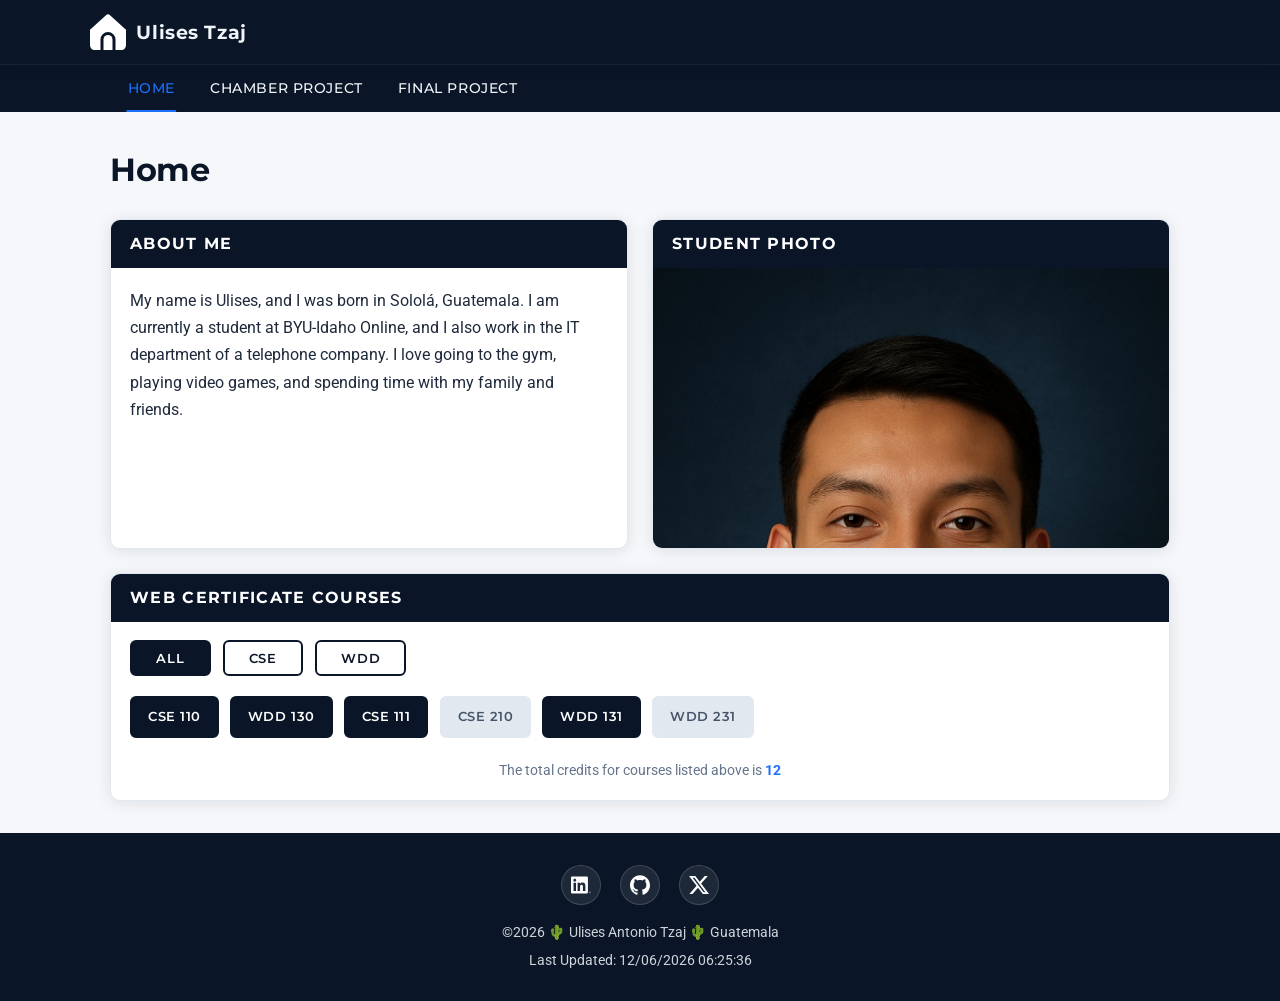
==== index.html @ a26b6345 "commit" ====
<!DOCTYPE html>
<html lang="en">

<head>
    <meta charset="UTF-8" />
    <meta name="viewport" content="width=device-width, initial-scale=1.0" />
    <meta name="description"
        content="Personal portfolio of Ulises Tzaj – BYU-Idaho student and IT professional from Sololá, Guatemala." />
    <meta name="author" content="Ulises Tzaj" />
    <title>Ulises Tzaj | Portfolio</title>

    <!-- Google Fonts -->
    <link rel="preconnect" href="https://fonts.googleapis.com">
    <link rel="preconnect" href="https://fonts.gstatic.com" crossorigin>
    <link href="https://fonts.googleapis.com/css2?family=Montserrat:ital@0;1&family=Roboto&display=swap"
        rel="stylesheet">

    <link rel="stylesheet" href="styles/home.css" />
    <script src="scripts/home.js" defer></script>
</head>

<body>

    <!-- HEADER -->
    <header>
        <div class="header-inner">
            <div class="logo-area">
                <img src="images/home.svg" alt="Site logo" class="site-logo" />
                <span class="site-name">Ulises Tzaj</span>
            </div>
            <button class="hamburger" id="hamburger" aria-label="Toggle navigation" aria-expanded="false">
                <span></span>
                <span></span>
                <span></span>
            </button>
        </div>
    </header>

    <!-- NAV -->
    <nav id="main-nav">
        <ul>
            <li><a href="index.html" class="active">Home</a></li>
            <li><a href="chamber.html">Chamber Project</a></li>
            <li><a href="final.html">Final Project</a></li>
        </ul>
    </nav>

    <!-- MAIN -->
    <main>
        <h1>Home</h1>

        <div class="main-grid">

            <!-- About Me Section -->
            <section class="about-section card">
                <h2>About Me</h2>
                <p>My name is Ulises, and I was born in Sololá, Guatemala. I am currently a student at BYU-Idaho Online,
                    and I also work in the IT department of a telephone company. I love going to the gym, playing video
                    games, and spending time with my family and friends.</p>
            </section>

            <!-- Student Photo Section -->
            <section class="photo-section card">
                <h2>Student Photo</h2>
                <img src="images/ulises.jpg" alt="Ulises Tzaj – Student Photo" class="student-photo" />
            </section>

        </div>

        <!-- Web Certificate Courses Section -->
        <section class="courses-section card">
            <h2>Web Certificate Courses</h2>

            <div class="filter-buttons">
                <button class="filter-btn active" data-filter="all">All</button>
                <button class="filter-btn" data-filter="CSE">CSE</button>
                <button class="filter-btn" data-filter="WDD">WDD</button>
            </div>

            <div class="courses-grid" id="courses-grid"></div>

            <p class="credits-total">The total credits for courses listed above is <strong><span
                        id="total-credits">0</span></strong></p>
        </section>

    </main>

    <!-- FOOTER -->
    <footer>
        <!-- Social Links -->
        <div class="social-links">
            <a href="https://www.linkedin.com" target="_blank" rel="noopener noreferrer" aria-label="LinkedIn">
                <img src="images/linkedin.svg" alt="LinkedIn" />
            </a>
            <a href="https://github.com/ulisest11" target="_blank" rel="noopener noreferrer" aria-label="GitHub">
                <img src="images/github.svg" alt="GitHub" />
            </a>
            <a href="https://x.com" target="_blank" rel="noopener noreferrer" aria-label="X (Twitter)">
                <img src="images/x.svg" alt="X" />
            </a>
        </div>

        <p><span>©2025 🌵 Ulises Antonio Tzaj 🌵 Guatemala</span></p>
        <p>Last Updated: <span id="last-updated"></span></p>
    </footer>

</body>

</html>
---- styles/home.css ----
/* =============================================
   CSS Custom Properties (Color Scheme)
   ============================================= */
:root {
    --clr-bg: #f5f7fa;
    --clr-surface: #ffffff;
    --clr-primary: #0a1628;
    --clr-accent: #1a6fff;
    --clr-accent-hover: #0050d0;
    --clr-text: #1e293b;
    --clr-text-muted: #64748b;
    --clr-border: #e2e8f0;
    --clr-completed: #0a1628;
    --clr-completed-text: #ffffff;
    --clr-incomplete: #e2e8f0;
    --clr-incomplete-text: #475569;
    --clr-nav-bg: #0a1628;
    --clr-nav-text: #f1f5f9;
    --clr-nav-hover: #1a6fff;
    --clr-header-bg: #0a1628;
    --clr-header-text: #f1f5f9;
    --clr-footer-bg: #0a1628;
    --clr-footer-text: #f1f5f9;
    --clr-card-shadow: rgba(10, 22, 40, 0.10);
    --radius: 10px;
    --transition: 0.22s ease;
    --font-heading: 'Montserrat', sans-serif;
    --font-body: 'Roboto', sans-serif;
}

/* =============================================
   Reset & Base
   ============================================= */
*,
*::before,
*::after {
    box-sizing: border-box;
    margin: 0;
    padding: 0;
}

html {
    scroll-behavior: smooth;
}

body {
    font-family: var(--font-body);
    background-color: var(--clr-bg);
    color: var(--clr-text);
    min-width: 320px;
    line-height: 1.6;
}

/* =============================================
   HEADER
   ============================================= */
header {
    background-color: var(--clr-header-bg);
    color: var(--clr-header-text);
    padding: 0 1.25rem;
    position: sticky;
    top: 0;
    z-index: 100;
    box-shadow: 0 2px 12px rgba(10, 22, 40, 0.18);
}

.header-inner {
    max-width: 1100px;
    margin: 0 auto;
    display: flex;
    align-items: center;
    justify-content: space-between;
    height: 64px;
}

.logo-area {
    display: flex;
    align-items: center;
    gap: 0.65rem;
    text-decoration: none;
}

.site-logo {
    width: 36px;
    height: 36px;
    filter: invert(1) brightness(2);
}

.site-name {
    font-family: var(--font-heading);
    font-size: 1.2rem;
    font-weight: 700;
    color: var(--clr-header-text);
    letter-spacing: 0.03em;
}

/* Hamburger */
.hamburger {
    display: none;
    flex-direction: column;
    justify-content: center;
    gap: 5px;
    background: none;
    border: none;
    cursor: pointer;
    padding: 6px;
    border-radius: 6px;
    transition: background var(--transition);
}

.hamburger:hover {
    background: rgba(255, 255, 255, 0.08);
}

.hamburger span {
    display: block;
    width: 26px;
    height: 2.5px;
    background: var(--clr-header-text);
    border-radius: 2px;
    transition: transform var(--transition), opacity var(--transition);
}

/* Hamburger animation when open */
.hamburger.open span:nth-child(1) {
    transform: translateY(7.5px) rotate(45deg);
}

.hamburger.open span:nth-child(2) {
    opacity: 0;
}

.hamburger.open span:nth-child(3) {
    transform: translateY(-7.5px) rotate(-45deg);
}

/* =============================================
   NAV
   ============================================= */
nav#main-nav {
    background-color: var(--clr-nav-bg);
    border-top: 1px solid rgba(255, 255, 255, 0.07);
}

nav#main-nav ul {
    list-style: none;
    display: flex;
    flex-direction: row;
    max-width: 1100px;
    margin: 0 auto;
    padding: 0 1.25rem;
}

nav#main-nav ul li a {
    display: block;
    font-family: var(--font-heading);
    font-size: 0.9rem;
    font-weight: 500;
    color: var(--clr-nav-text);
    text-decoration: none;
    padding: 0.75rem 1.1rem;
    position: relative;
    transition: color var(--transition);
    letter-spacing: 0.04em;
    text-transform: uppercase;
}

nav#main-nav ul li a::after {
    content: '';
    position: absolute;
    bottom: 0;
    left: 50%;
    transform: translateX(-50%);
    width: 0;
    height: 2.5px;
    background-color: var(--clr-accent);
    border-radius: 2px;
    transition: width var(--transition);
}

nav#main-nav ul li a:hover,
nav#main-nav ul li a.active {
    color: var(--clr-accent);
}

nav#main-nav ul li a:hover::after,
nav#main-nav ul li a.active::after {
    width: 60%;
}

/* =============================================
   MAIN
   ============================================= */
main {
    max-width: 1100px;
    margin: 2rem auto;
    padding: 0 1.25rem;
}

main h1 {
    font-family: var(--font-heading);
    font-size: 2rem;
    font-weight: 700;
    color: var(--clr-primary);
    margin-bottom: 1.5rem;
    letter-spacing: -0.01em;
}

/* =============================================
   CARD
   ============================================= */
.card {
    background: var(--clr-surface);
    border-radius: var(--radius);
    box-shadow: 0 2px 16px var(--clr-card-shadow);
    border: 1px solid var(--clr-border);
    overflow: hidden;
}

.card h2 {
    font-family: var(--font-heading);
    font-size: 1rem;
    font-weight: 700;
    text-transform: uppercase;
    letter-spacing: 0.08em;
    background-color: var(--clr-primary);
    color: #fff;
    padding: 0.7rem 1.2rem;
}

/* =============================================
   MAIN GRID (About + Photo)
   ============================================= */
.main-grid {
    display: grid;
    grid-template-columns: 1fr 1fr;
    gap: 1.5rem;
    margin-bottom: 1.5rem;
}

/* About */
.about-section p {
    padding: 1.25rem 1.2rem;
    font-size: 0.97rem;
    color: var(--clr-text);
    line-height: 1.75;
}

/* Photo */
.photo-section {
    display: flex;
    flex-direction: column;
}

.student-photo {
    width: 100%;
    max-height: 280px;
    height: auto;
    object-fit: cover;
    object-position: top center;
    display: block;
}

/* =============================================
   COURSES SECTION
   ============================================= */
.courses-section {
    margin-bottom: 2rem;
}

/* Filter Buttons */
.filter-buttons {
    display: flex;
    gap: 0.75rem;
    padding: 1.1rem 1.2rem 0.5rem;
    flex-wrap: wrap;
}

.filter-btn {
    font-family: var(--font-heading);
    font-size: 0.82rem;
    font-weight: 600;
    letter-spacing: 0.06em;
    text-transform: uppercase;
    padding: 0.5rem 1.5rem;
    border: 2px solid var(--clr-primary);
    background: transparent;
    color: var(--clr-primary);
    border-radius: 6px;
    cursor: pointer;
    transition: background var(--transition), color var(--transition);
}

.filter-btn:hover,
.filter-btn.active {
    background-color: var(--clr-primary);
    color: #fff;
}

/* Courses Grid */
.courses-grid {
    display: flex;
    flex-wrap: wrap;
    gap: 0.7rem;
    padding: 0.75rem 1.2rem;
}

.course-card {
    font-family: var(--font-heading);
    font-size: 0.8rem;
    font-weight: 600;
    letter-spacing: 0.04em;
    padding: 0.55rem 1rem;
    border-radius: 6px;
    border: 2px solid transparent;
    cursor: default;
    transition: transform var(--transition);
}

.course-card:hover {
    transform: translateY(-2px);
}

.course-card.completed {
    background-color: var(--clr-completed);
    color: var(--clr-completed-text);
    border-color: var(--clr-completed);
}

.course-card.incomplete {
    background-color: var(--clr-incomplete);
    color: var(--clr-incomplete-text);
    border-color: var(--clr-border);
}

/* Credits */
.credits-total {
    padding: 0.6rem 1.2rem 1.1rem;
    font-size: 0.9rem;
    color: var(--clr-text-muted);
    text-align: center;
}

.credits-total strong {
    color: var(--clr-accent);
}

/* =============================================
   FOOTER
   ============================================= */
footer {
    background-color: var(--clr-footer-bg);
    color: var(--clr-footer-text);
    text-align: center;
    padding: 2rem 1.25rem 1.5rem;
    margin-top: 2rem;
}

.social-links {
    display: flex;
    justify-content: center;
    gap: 1.2rem;
    margin-bottom: 1rem;
}

.social-links a {
    display: flex;
    align-items: center;
    justify-content: center;
    width: 40px;
    height: 40px;
    border-radius: 50%;
    background: rgba(255, 255, 255, 0.08);
    border: 1px solid rgba(255, 255, 255, 0.15);
    transition: background var(--transition), transform var(--transition);
}

.social-links a:hover {
    background: var(--clr-accent);
    transform: translateY(-3px);
}

.social-links img {
    width: 20px;
    height: 20px;
    filter: invert(1) brightness(2);
}

.footer-copy {
    font-size: 0.88rem;
    color: rgba(241, 245, 249, 0.85);
    margin-bottom: 0.4rem;
    font-family: var(--font-body);
}

footer p {
    font-size: 0.88rem;
    color: rgba(241, 245, 249, 0.85);
    margin-bottom: 0.35rem;
    font-family: var(--font-body);
}

footer p span {
    color: rgba(241, 245, 249, 0.85);
}

.last-modified {
    font-size: 0.78rem;
    color: rgba(241, 245, 249, 0.55);
    font-family: var(--font-body);
}

/* =============================================
   RESPONSIVE – Small screens (≤768px)
   ============================================= */
@media (max-width: 768px) {

    /* Show hamburger */
    .hamburger {
        display: flex;
    }

    /* Nav hidden by default on mobile */
    nav#main-nav {
        display: none;
    }

    nav#main-nav.open {
        display: block;
    }

    nav#main-nav ul {
        flex-direction: column;
        padding: 0.5rem 0;
    }

    nav#main-nav ul li a {
        padding: 0.85rem 1.5rem;
        border-bottom: 1px solid rgba(255, 255, 255, 0.06);
    }

    nav#main-nav ul li a::after {
        display: none;
    }

    nav#main-nav ul li a:hover,
    nav#main-nav ul li a.active {
        background: rgba(26, 111, 255, 0.12);
        color: var(--clr-accent);
    }

    /* Stack main grid */
    .main-grid {
        grid-template-columns: 1fr;
    }

    .student-photo {
        height: 220px;
    }

    main h1 {
        font-size: 1.6rem;
    }
}

@media (max-width: 480px) {
    .filter-buttons {
        gap: 0.5rem;
    }

    .filter-btn {
        padding: 0.45rem 1rem;
        font-size: 0.78rem;
    }

    main h1 {
        font-size: 1.35rem;
    }
}
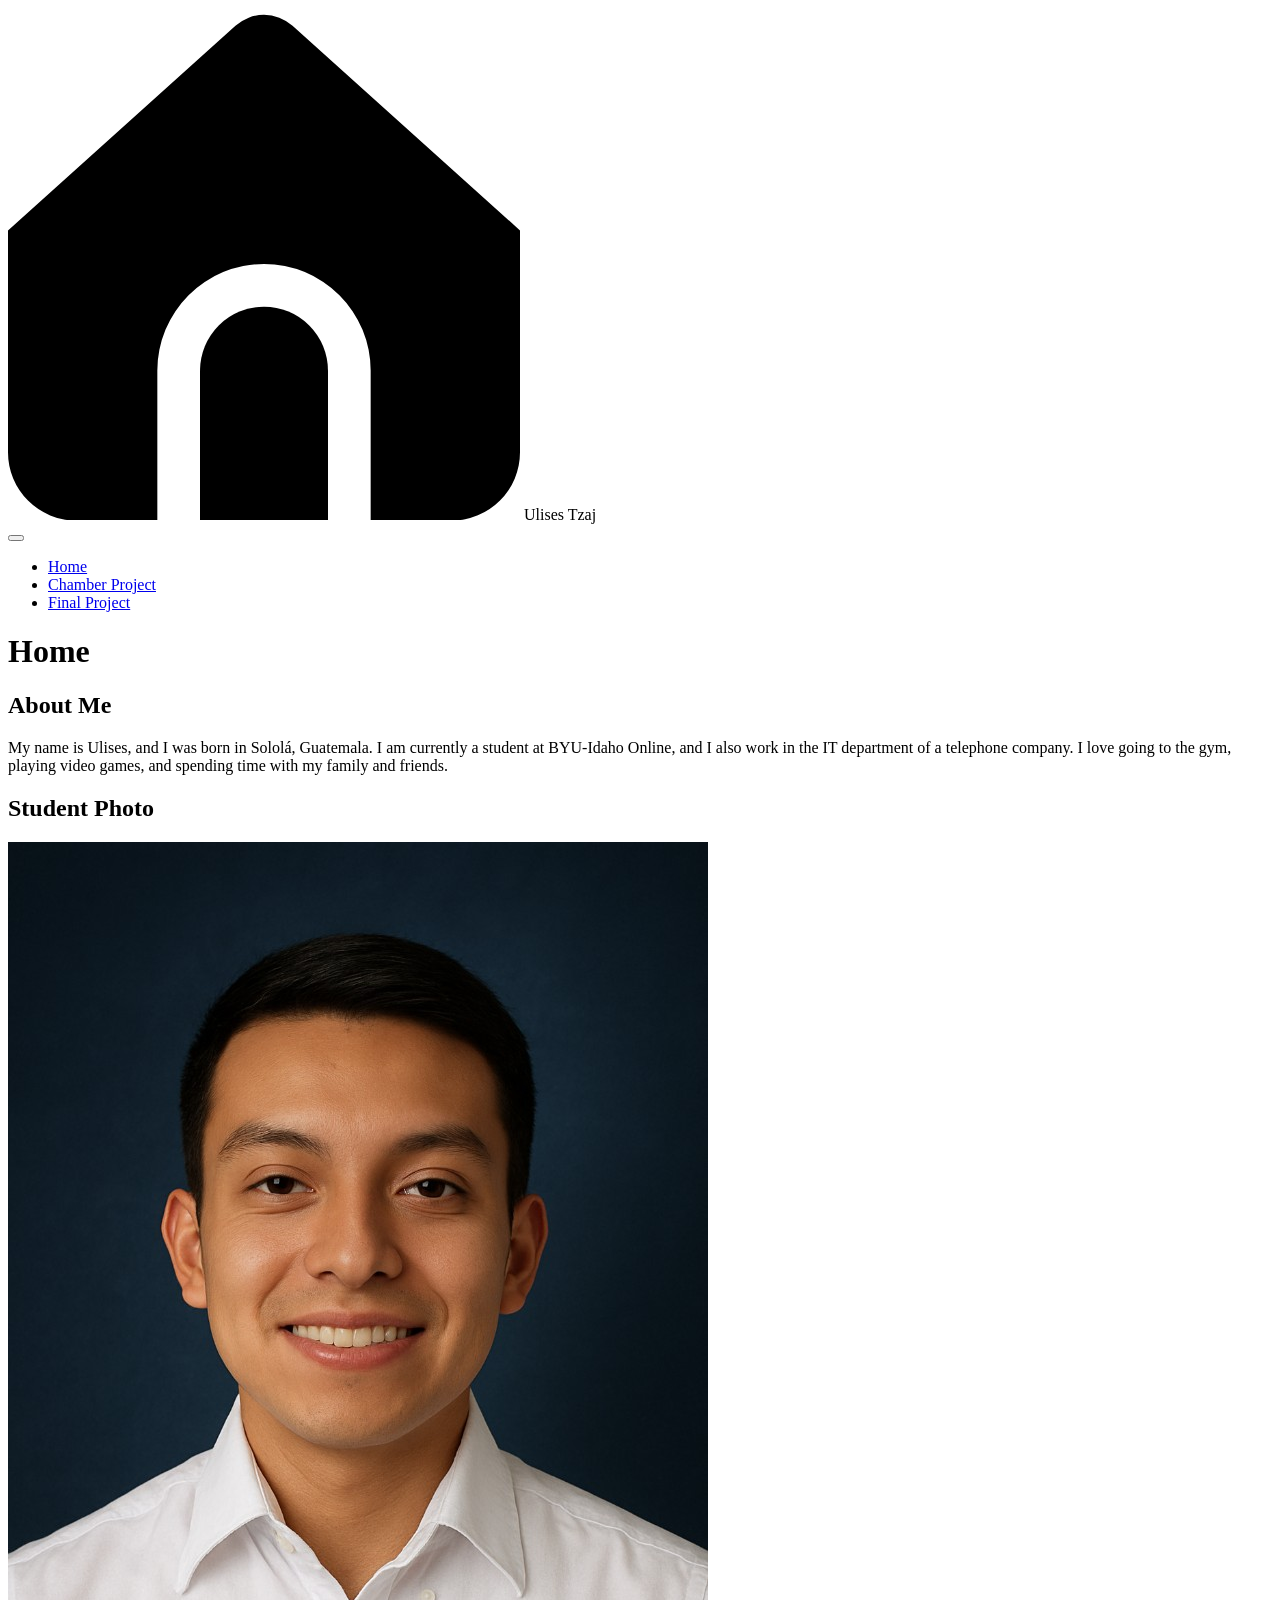
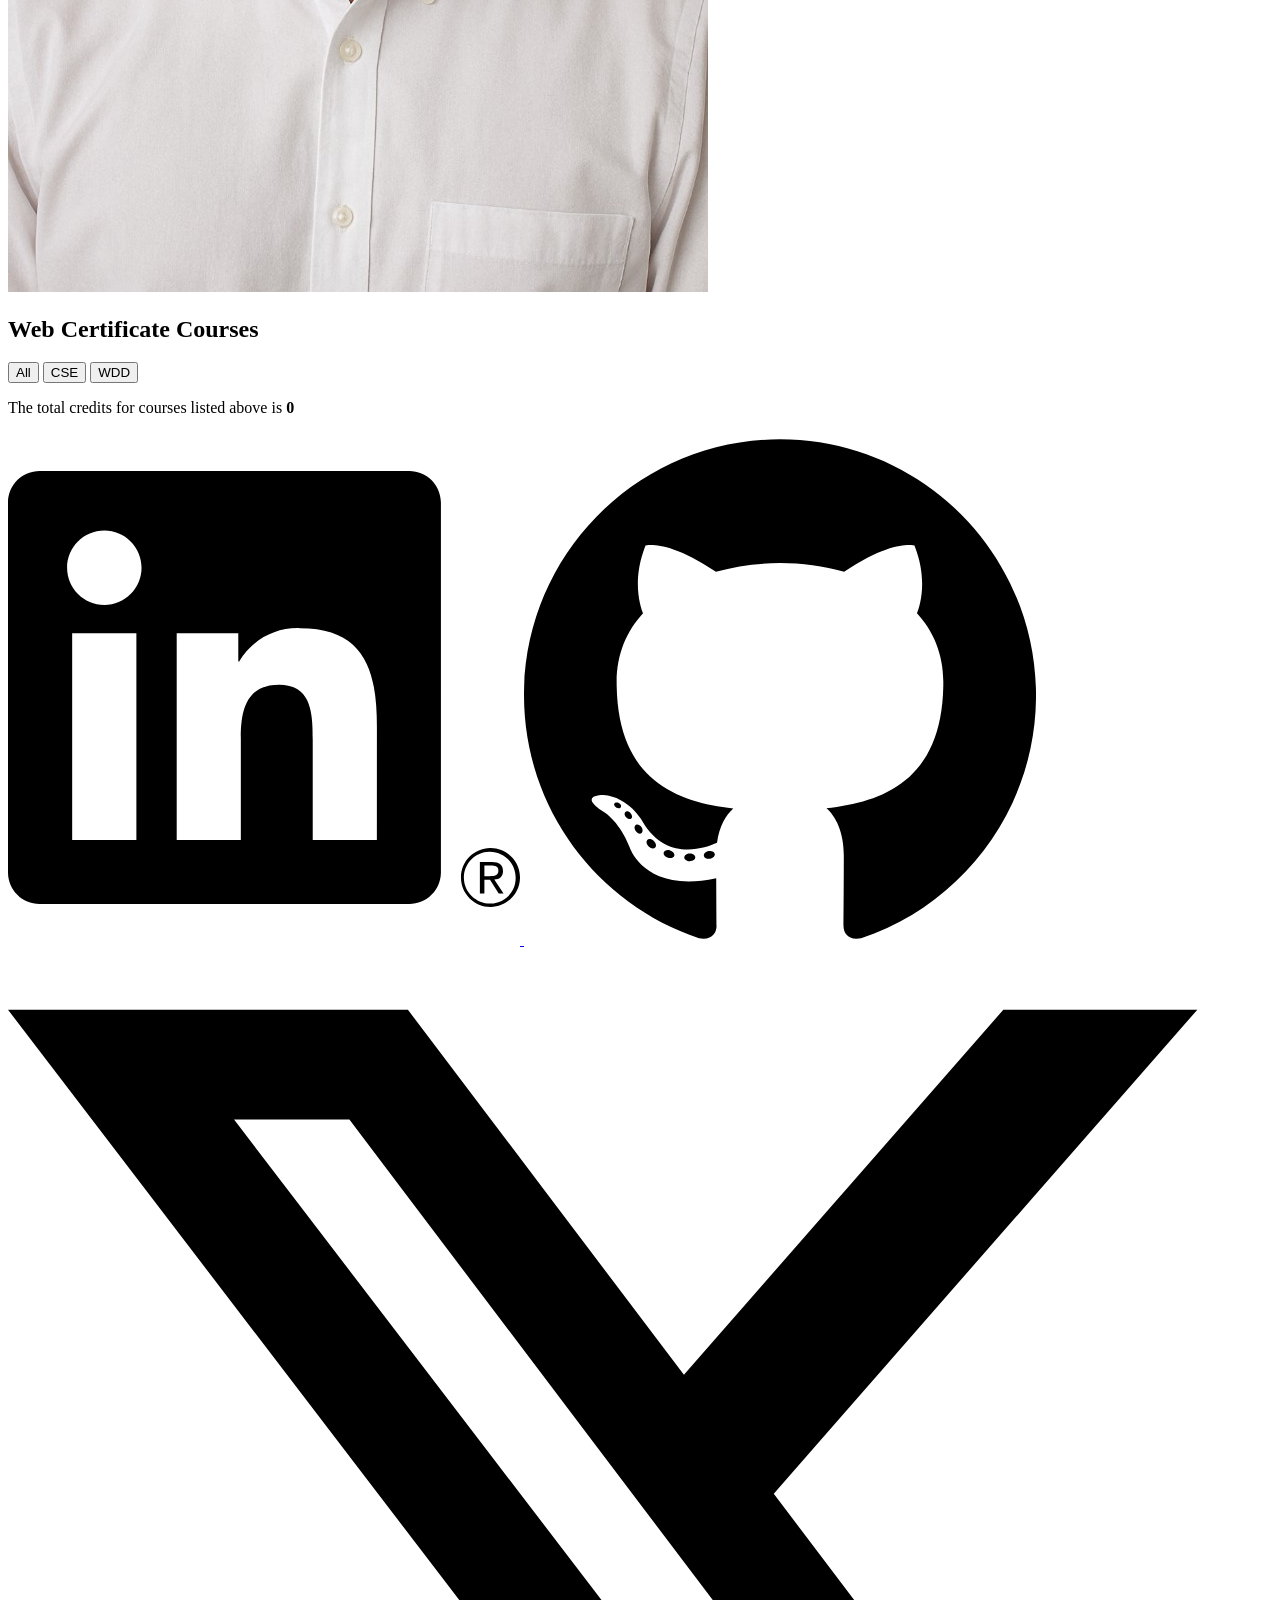
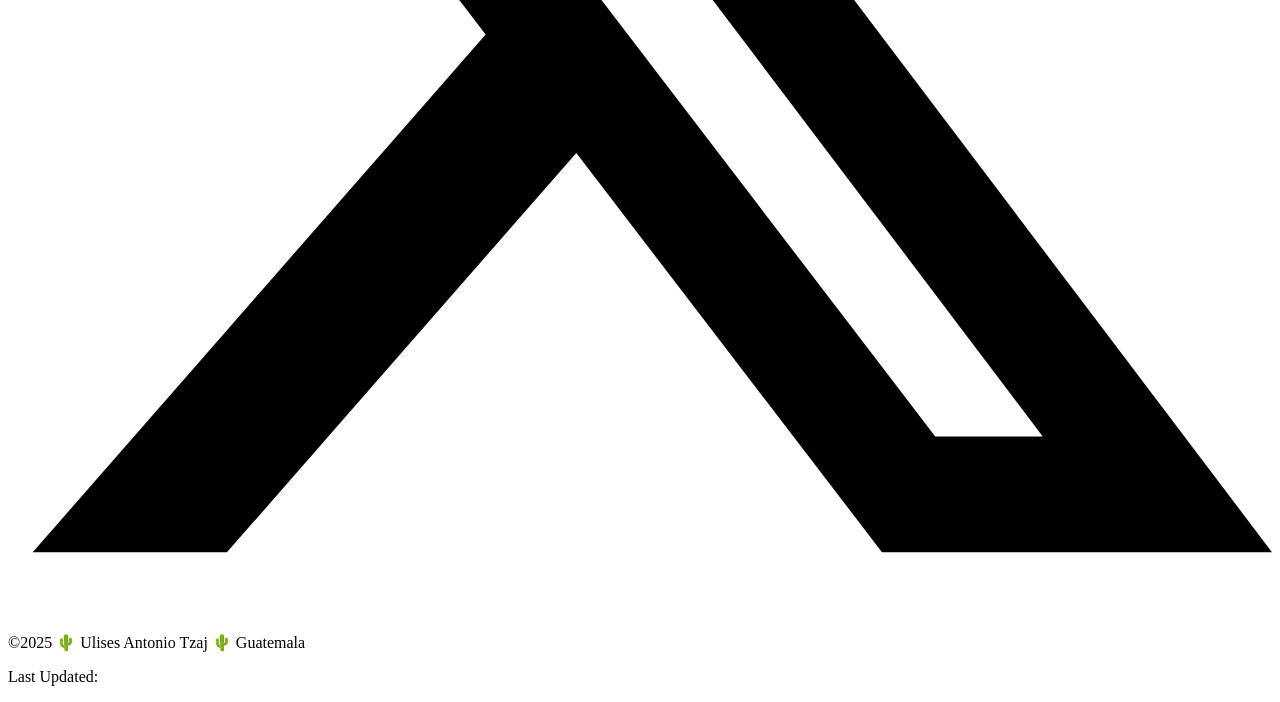
==== commit 12d1485c: "commit" ====
--- a/index.html
+++ b/index.html
@@ -15,8 +15,8 @@
     <link href="https://fonts.googleapis.com/css2?family=Montserrat:ital@0;1&family=Roboto&display=swap"
         rel="stylesheet">
 
-    <link rel="stylesheet" href="styles/home.css" />
-    <script src="scripts/home.js" defer></script>
+    <link rel="stylesheet" href="styles/styles.css" />
+    <script src="scripts/main.js" defer></script>
 </head>
 
 <body>
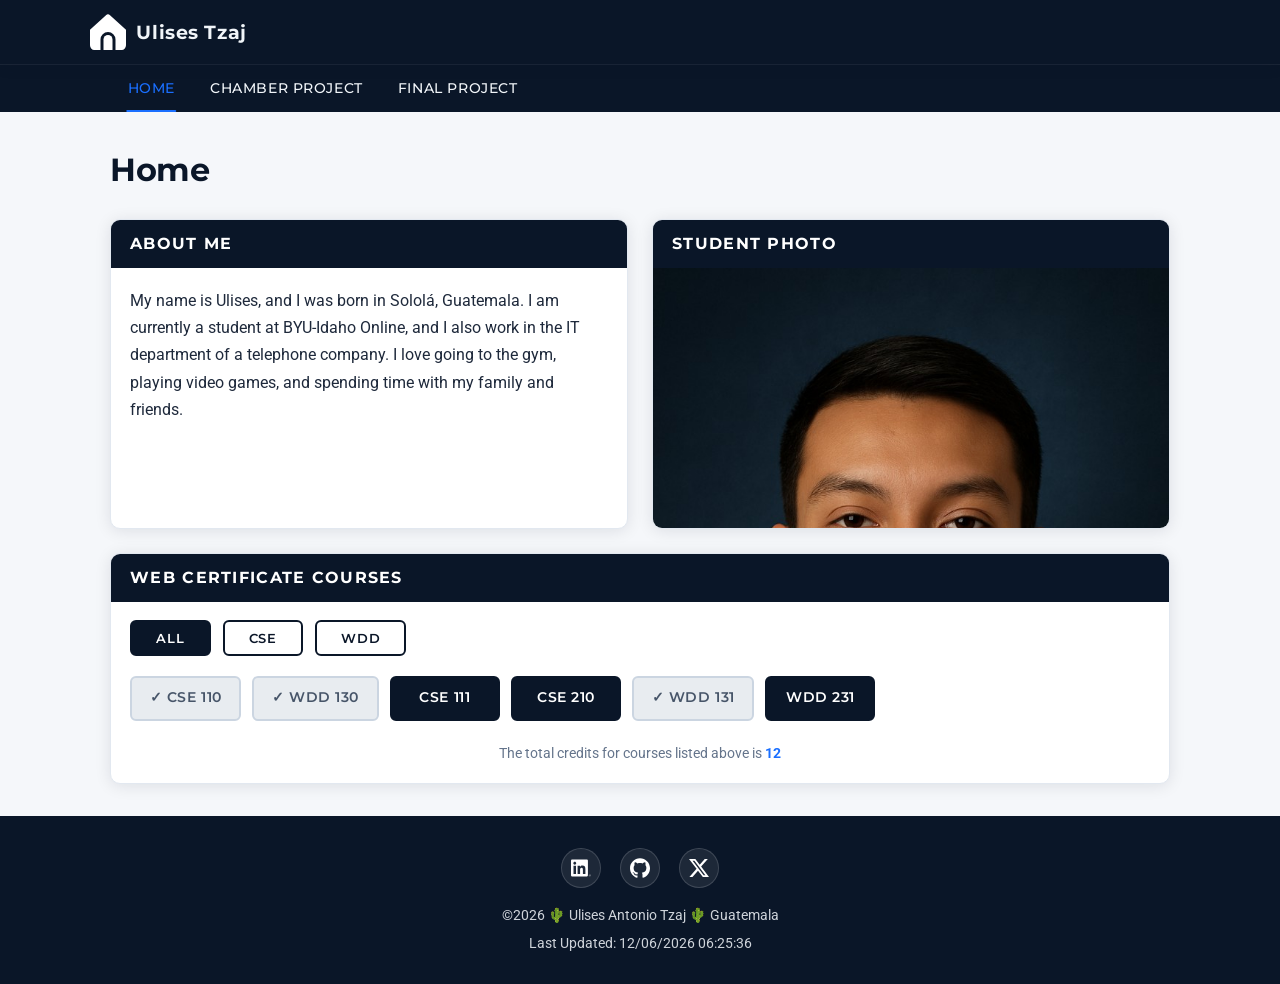
==== commit fc4bcf1f: "commit" ====
--- a/index.html
+++ b/index.html
@@ -15,8 +15,8 @@
     <link href="https://fonts.googleapis.com/css2?family=Montserrat:ital@0;1&family=Roboto&display=swap"
         rel="stylesheet">
 
-    <link rel="stylesheet" href="styles/styles.css" />
-    <script src="scripts/main.js" defer></script>
+    <link rel="stylesheet" href="styles/home.css" />
+    <script src="scripts/home.js" defer></script>
 </head>
 
 <body>
--- a/styles/home.css
+++ b/styles/home.css
@@ -0,0 +1,485 @@
+/* =============================================
+   CSS Custom Properties (Color Scheme)
+   ============================================= */
+:root {
+    --clr-bg: #f5f7fa;
+    --clr-surface: #ffffff;
+    --clr-primary: #0a1628;
+    --clr-accent: #1a6fff;
+    --clr-accent-hover: #0050d0;
+    --clr-text: #1e293b;
+    --clr-text-muted: #64748b;
+    --clr-border: #e2e8f0;
+    --clr-completed: #0a1628;
+    --clr-completed-text: #ffffff;
+    --clr-incomplete: #e2e8f0;
+    --clr-incomplete-text: #475569;
+    --clr-nav-bg: #0a1628;
+    --clr-nav-text: #f1f5f9;
+    --clr-nav-hover: #1a6fff;
+    --clr-header-bg: #0a1628;
+    --clr-header-text: #f1f5f9;
+    --clr-footer-bg: #0a1628;
+    --clr-footer-text: #f1f5f9;
+    --clr-card-shadow: rgba(10, 22, 40, 0.10);
+    --radius: 10px;
+    --transition: 0.22s ease;
+    --font-heading: 'Montserrat', sans-serif;
+    --font-body: 'Roboto', sans-serif;
+}
+
+/* =============================================
+   Reset & Base
+   ============================================= */
+*,
+*::before,
+*::after {
+    box-sizing: border-box;
+    margin: 0;
+    padding: 0;
+}
+
+html {
+    scroll-behavior: smooth;
+}
+
+body {
+    font-family: var(--font-body);
+    background-color: var(--clr-bg);
+    color: var(--clr-text);
+    min-width: 320px;
+    line-height: 1.6;
+}
+
+/* =============================================
+   HEADER
+   ============================================= */
+header {
+    background-color: var(--clr-header-bg);
+    color: var(--clr-header-text);
+    padding: 0 1.25rem;
+    position: sticky;
+    top: 0;
+    z-index: 100;
+    box-shadow: 0 2px 12px rgba(10, 22, 40, 0.18);
+}
+
+.header-inner {
+    max-width: 1100px;
+    margin: 0 auto;
+    display: flex;
+    align-items: center;
+    justify-content: space-between;
+    height: 64px;
+}
+
+.logo-area {
+    display: flex;
+    align-items: center;
+    gap: 0.65rem;
+    text-decoration: none;
+}
+
+.site-logo {
+    width: 36px;
+    height: 36px;
+    filter: invert(1) brightness(2);
+}
+
+.site-name {
+    font-family: var(--font-heading);
+    font-size: 1.2rem;
+    font-weight: 700;
+    color: var(--clr-header-text);
+    letter-spacing: 0.03em;
+}
+
+/* Hamburger */
+.hamburger {
+    display: none;
+    flex-direction: column;
+    justify-content: center;
+    gap: 5px;
+    background: none;
+    border: none;
+    cursor: pointer;
+    padding: 6px;
+    border-radius: 6px;
+    transition: background var(--transition);
+}
+
+.hamburger:hover {
+    background: rgba(255, 255, 255, 0.08);
+}
+
+.hamburger span {
+    display: block;
+    width: 26px;
+    height: 2.5px;
+    background: var(--clr-header-text);
+    border-radius: 2px;
+    transition: transform var(--transition), opacity var(--transition);
+}
+
+/* Hamburger animation when open */
+.hamburger.open span:nth-child(1) {
+    transform: translateY(7.5px) rotate(45deg);
+}
+
+.hamburger.open span:nth-child(2) {
+    opacity: 0;
+}
+
+.hamburger.open span:nth-child(3) {
+    transform: translateY(-7.5px) rotate(-45deg);
+}
+
+/* =============================================
+   NAV
+   ============================================= */
+nav#main-nav {
+    background-color: var(--clr-nav-bg);
+    border-top: 1px solid rgba(255, 255, 255, 0.07);
+}
+
+nav#main-nav ul {
+    list-style: none;
+    display: flex;
+    flex-direction: row;
+    max-width: 1100px;
+    margin: 0 auto;
+    padding: 0 1.25rem;
+}
+
+nav#main-nav ul li a {
+    display: block;
+    font-family: var(--font-heading);
+    font-size: 0.9rem;
+    font-weight: 500;
+    color: var(--clr-nav-text);
+    text-decoration: none;
+    padding: 0.75rem 1.1rem;
+    position: relative;
+    transition: color var(--transition);
+    letter-spacing: 0.04em;
+    text-transform: uppercase;
+}
+
+nav#main-nav ul li a::after {
+    content: '';
+    position: absolute;
+    bottom: 0;
+    left: 50%;
+    transform: translateX(-50%);
+    width: 0;
+    height: 2.5px;
+    background-color: var(--clr-accent);
+    border-radius: 2px;
+    transition: width var(--transition);
+}
+
+nav#main-nav ul li a:hover,
+nav#main-nav ul li a.active {
+    color: var(--clr-accent);
+}
+
+nav#main-nav ul li a:hover::after,
+nav#main-nav ul li a.active::after {
+    width: 60%;
+}
+
+/* =============================================
+   MAIN
+   ============================================= */
+main {
+    max-width: 1100px;
+    margin: 2rem auto;
+    padding: 0 1.25rem;
+}
+
+main h1 {
+    font-family: var(--font-heading);
+    font-size: 2rem;
+    font-weight: 700;
+    color: var(--clr-primary);
+    margin-bottom: 1.5rem;
+    letter-spacing: -0.01em;
+}
+
+/* =============================================
+   CARD
+   ============================================= */
+.card {
+    background: var(--clr-surface);
+    border-radius: var(--radius);
+    box-shadow: 0 2px 16px var(--clr-card-shadow);
+    border: 1px solid var(--clr-border);
+    overflow: hidden;
+}
+
+.card h2 {
+    font-family: var(--font-heading);
+    font-size: 1rem;
+    font-weight: 700;
+    text-transform: uppercase;
+    letter-spacing: 0.08em;
+    background-color: var(--clr-primary);
+    color: #fff;
+    padding: 0.7rem 1.2rem;
+}
+
+/* =============================================
+   MAIN GRID (About + Photo)
+   ============================================= */
+.main-grid {
+    display: grid;
+    grid-template-columns: 1fr 1fr;
+    gap: 1.5rem;
+    margin-bottom: 1.5rem;
+}
+
+/* About */
+.about-section p {
+    padding: 1.25rem 1.2rem;
+    font-size: 0.97rem;
+    color: var(--clr-text);
+    line-height: 1.75;
+}
+
+/* Photo */
+.photo-section {
+    display: flex;
+    flex-direction: column;
+    max-height: 320px;
+}
+
+.student-photo {
+    width: 100%;
+    height: 260px;
+    max-height: 260px;
+    object-fit: cover;
+    object-position: top center;
+    display: block;
+    flex-shrink: 0;
+}
+
+/* =============================================
+   COURSES SECTION
+   ============================================= */
+.courses-section {
+    margin-bottom: 2rem;
+}
+
+/* Filter Buttons */
+.filter-buttons {
+    display: flex;
+    gap: 0.75rem;
+    padding: 1.1rem 1.2rem 0.5rem;
+    flex-wrap: wrap;
+}
+
+.filter-btn {
+    font-family: var(--font-heading);
+    font-size: 0.82rem;
+    font-weight: 600;
+    letter-spacing: 0.06em;
+    text-transform: uppercase;
+    padding: 0.5rem 1.5rem;
+    border: 2px solid var(--clr-primary);
+    background: transparent;
+    color: var(--clr-primary);
+    border-radius: 6px;
+    cursor: pointer;
+    transition: background var(--transition), color var(--transition);
+}
+
+.filter-btn:hover,
+.filter-btn.active {
+    background-color: var(--clr-primary);
+    color: #fff;
+}
+
+/* Courses Grid */
+.courses-grid {
+    display: flex;
+    flex-wrap: wrap;
+    gap: 0.7rem;
+    padding: 0.75rem 1.2rem;
+}
+
+.course-card {
+    font-family: var(--font-heading);
+    font-size: 0.85rem;
+    font-weight: 600;
+    letter-spacing: 0.04em;
+    padding: 0.6rem 1.1rem;
+    border-radius: 6px;
+    border: 2px solid transparent;
+    cursor: default;
+    transition: transform var(--transition);
+    min-width: 110px;
+    text-align: center;
+}
+
+.course-card:hover {
+    transform: translateY(-2px);
+}
+
+/* Completed = light gray, no prominent color */
+.course-card.completed {
+    background-color: #e8ecf0;
+    color: #475569;
+    border-color: #cbd5e1;
+}
+
+/* Incomplete = dark blue accent, stands out with color */
+.course-card.incomplete {
+    background-color: var(--clr-primary);
+    color: #ffffff;
+    border-color: var(--clr-primary);
+}
+
+/* Credits */
+.credits-total {
+    padding: 0.6rem 1.2rem 1.1rem;
+    font-size: 0.9rem;
+    color: var(--clr-text-muted);
+    text-align: center;
+}
+
+.credits-total strong {
+    color: var(--clr-accent);
+}
+
+/* =============================================
+   FOOTER
+   ============================================= */
+footer {
+    background-color: var(--clr-footer-bg);
+    color: var(--clr-footer-text);
+    text-align: center;
+    padding: 2rem 1.25rem 1.5rem;
+    margin-top: 2rem;
+}
+
+.social-links {
+    display: flex;
+    justify-content: center;
+    gap: 1.2rem;
+    margin-bottom: 1rem;
+}
+
+.social-links a {
+    display: flex;
+    align-items: center;
+    justify-content: center;
+    width: 40px;
+    height: 40px;
+    border-radius: 50%;
+    background: rgba(255, 255, 255, 0.08);
+    border: 1px solid rgba(255, 255, 255, 0.15);
+    transition: background var(--transition), transform var(--transition);
+}
+
+.social-links a:hover {
+    background: var(--clr-accent);
+    transform: translateY(-3px);
+}
+
+.social-links img {
+    width: 20px;
+    height: 20px;
+    filter: invert(1) brightness(2);
+}
+
+.footer-copy {
+    font-size: 0.88rem;
+    color: rgba(241, 245, 249, 0.85);
+    margin-bottom: 0.4rem;
+    font-family: var(--font-body);
+}
+
+footer p {
+    font-size: 0.88rem;
+    color: rgba(241, 245, 249, 0.85);
+    margin-bottom: 0.35rem;
+    font-family: var(--font-body);
+}
+
+footer p span {
+    color: rgba(241, 245, 249, 0.85);
+}
+
+.last-modified {
+    font-size: 0.78rem;
+    color: rgba(241, 245, 249, 0.55);
+    font-family: var(--font-body);
+}
+
+/* =============================================
+   RESPONSIVE – Small screens (≤768px)
+   ============================================= */
+@media (max-width: 768px) {
+
+    /* Show hamburger */
+    .hamburger {
+        display: flex;
+    }
+
+    /* Nav hidden by default on mobile */
+    nav#main-nav {
+        display: none;
+    }
+
+    nav#main-nav.open {
+        display: block;
+    }
+
+    nav#main-nav ul {
+        flex-direction: column;
+        padding: 0.5rem 0;
+    }
+
+    nav#main-nav ul li a {
+        padding: 0.85rem 1.5rem;
+        border-bottom: 1px solid rgba(255, 255, 255, 0.06);
+    }
+
+    nav#main-nav ul li a::after {
+        display: none;
+    }
+
+    nav#main-nav ul li a:hover,
+    nav#main-nav ul li a.active {
+        background: rgba(26, 111, 255, 0.12);
+        color: var(--clr-accent);
+    }
+
+    /* Stack main grid */
+    .main-grid {
+        grid-template-columns: 1fr;
+    }
+
+    .student-photo {
+        height: 220px;
+    }
+
+    main h1 {
+        font-size: 1.6rem;
+    }
+}
+
+@media (max-width: 480px) {
+    .filter-buttons {
+        gap: 0.5rem;
+    }
+
+    .filter-btn {
+        padding: 0.45rem 1rem;
+        font-size: 0.78rem;
+    }
+
+    main h1 {
+        font-size: 1.35rem;
+    }
+}
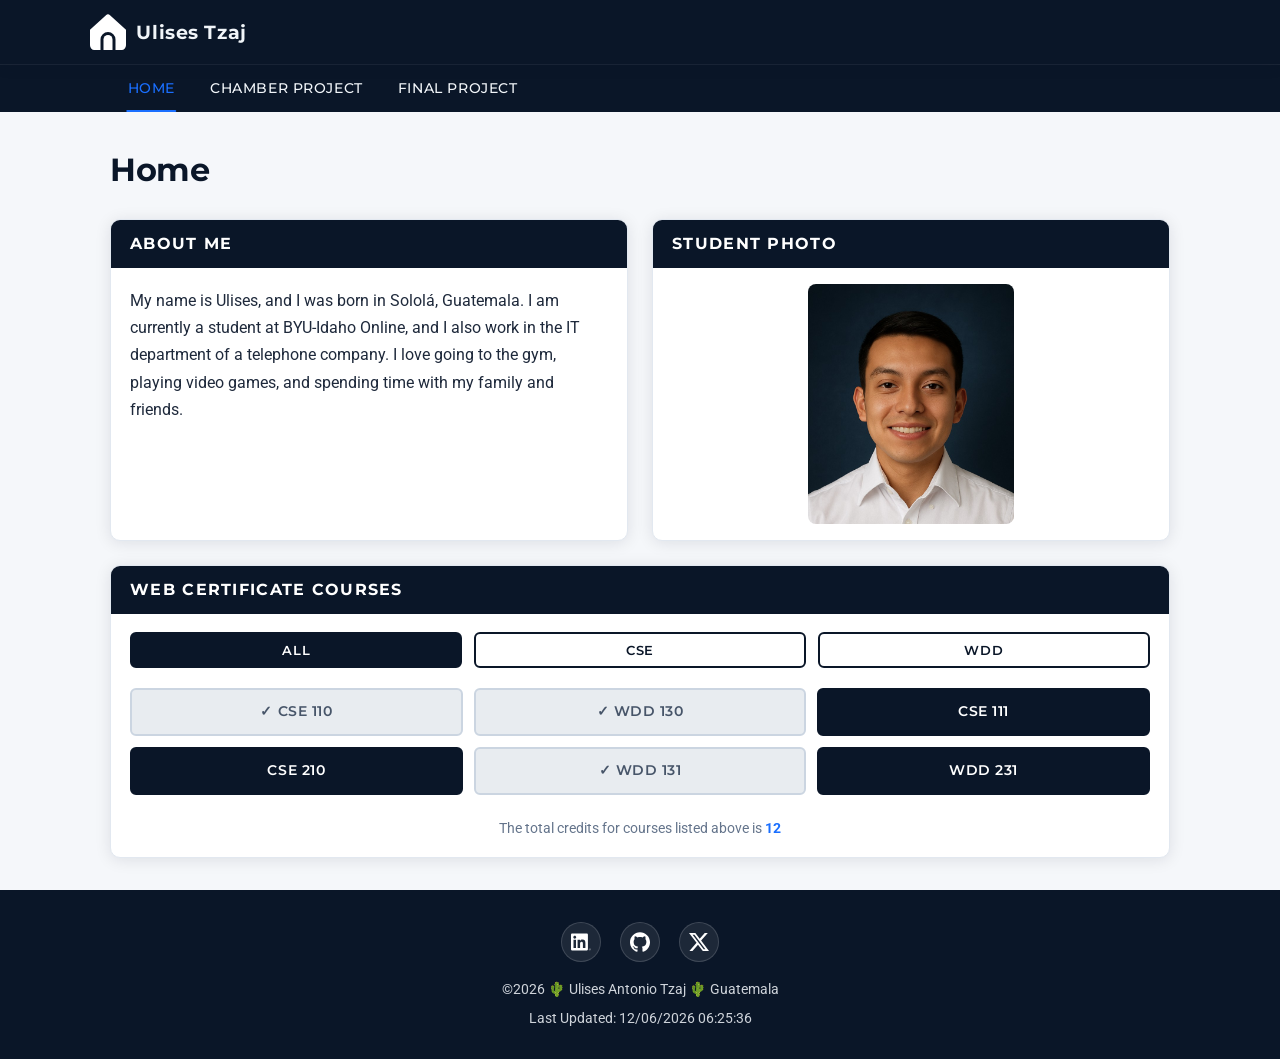
==== commit 651d9fcf: "commit" ====
--- a/index.html
+++ b/index.html
@@ -96,7 +96,7 @@
                 <img src="images/github.svg" alt="GitHub" />
             </a>
             <a href="https://x.com" target="_blank" rel="noopener noreferrer" aria-label="X (Twitter)">
-                <img src="images/x.svg" alt="X" />
+                <img src="images/twitter.svg" alt="X" />
             </a>
         </div>
 
--- a/styles/home.css
+++ b/styles/home.css
@@ -250,17 +250,18 @@
 .photo-section {
     display: flex;
     flex-direction: column;
-    max-height: 320px;
+    overflow: hidden;
 }
 
 .student-photo {
-    width: 100%;
-    height: 260px;
-    max-height: 260px;
+    width: 40%;
+    height: 240px !important;
+    max-height: 240px !important;
     object-fit: cover;
     object-position: top center;
     display: block;
-    flex-shrink: 0;
+    margin: 1rem auto;
+    border-radius: 8px;
 }
 
 /* =============================================
@@ -272,10 +273,10 @@
 
 /* Filter Buttons */
 .filter-buttons {
-    display: flex;
+    display: grid;
+    grid-template-columns: repeat(3, 1fr);
     gap: 0.75rem;
     padding: 1.1rem 1.2rem 0.5rem;
-    flex-wrap: wrap;
 }
 
 .filter-btn {
@@ -301,8 +302,8 @@
 
 /* Courses Grid */
 .courses-grid {
-    display: flex;
-    flex-wrap: wrap;
+    display: grid;
+    grid-template-columns: repeat(3, 1fr);
     gap: 0.7rem;
     padding: 0.75rem 1.2rem;
 }
@@ -312,15 +313,14 @@
     font-size: 0.85rem;
     font-weight: 600;
     letter-spacing: 0.04em;
-    padding: 0.6rem 1.1rem;
+    padding: 0.7rem 1rem;
     border-radius: 6px;
     border: 2px solid transparent;
     cursor: default;
     transition: transform var(--transition);
-    min-width: 110px;
     text-align: center;
-}
-
+    width: 100%;
+}
 .course-card:hover {
     transform: translateY(-2px);
 }
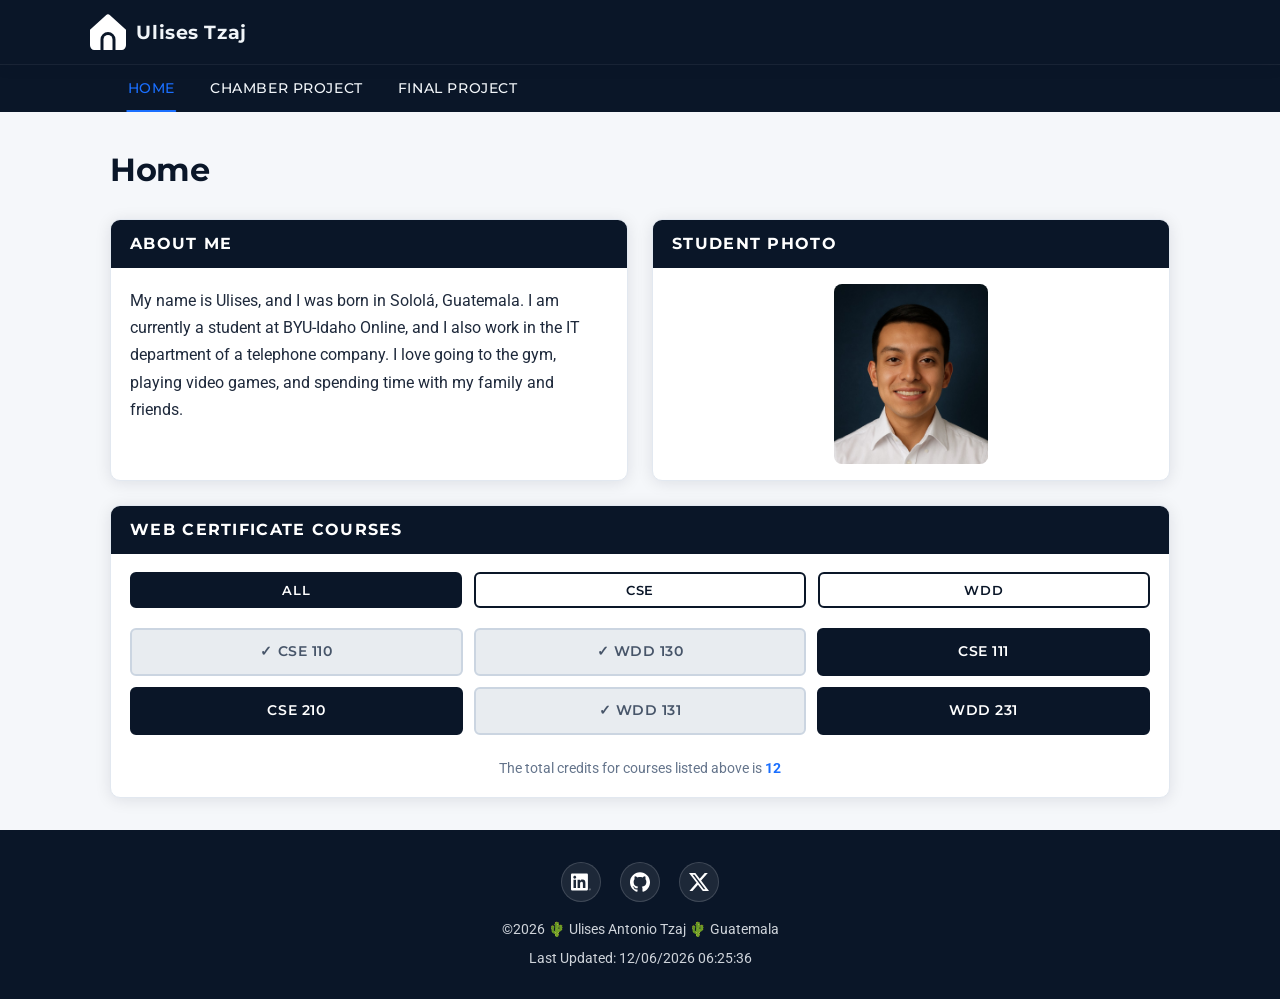
==== commit 9275b3fa: "commit" ====
--- a/index.html
+++ b/index.html
@@ -16,6 +16,7 @@
         rel="stylesheet">
 
     <link rel="stylesheet" href="styles/home.css" />
+    <link rel="stylesheet" href="styles/home-large.css" />
     <script src="scripts/home.js" defer></script>
 </head>
 
--- a/styles/home-large.css
+++ b/styles/home-large.css
@@ -0,0 +1,30 @@
+@media (min-width: 769px) {
+
+    .hamburger {
+        display: none;
+    }
+
+    nav#main-nav {
+        display: block;
+    }
+
+    nav#main-nav ul {
+        flex-direction: row;
+    }
+
+    .main-grid {
+        grid-template-columns: 1fr 1fr;
+    }
+
+    .student-photo {
+        width: 30%;
+        height: 180px !important;
+        max-height: 180px !important;
+        margin: 1rem auto;
+        border-radius: 8px;
+    }
+
+    main h1 {
+        font-size: 2rem;
+    }
+}
